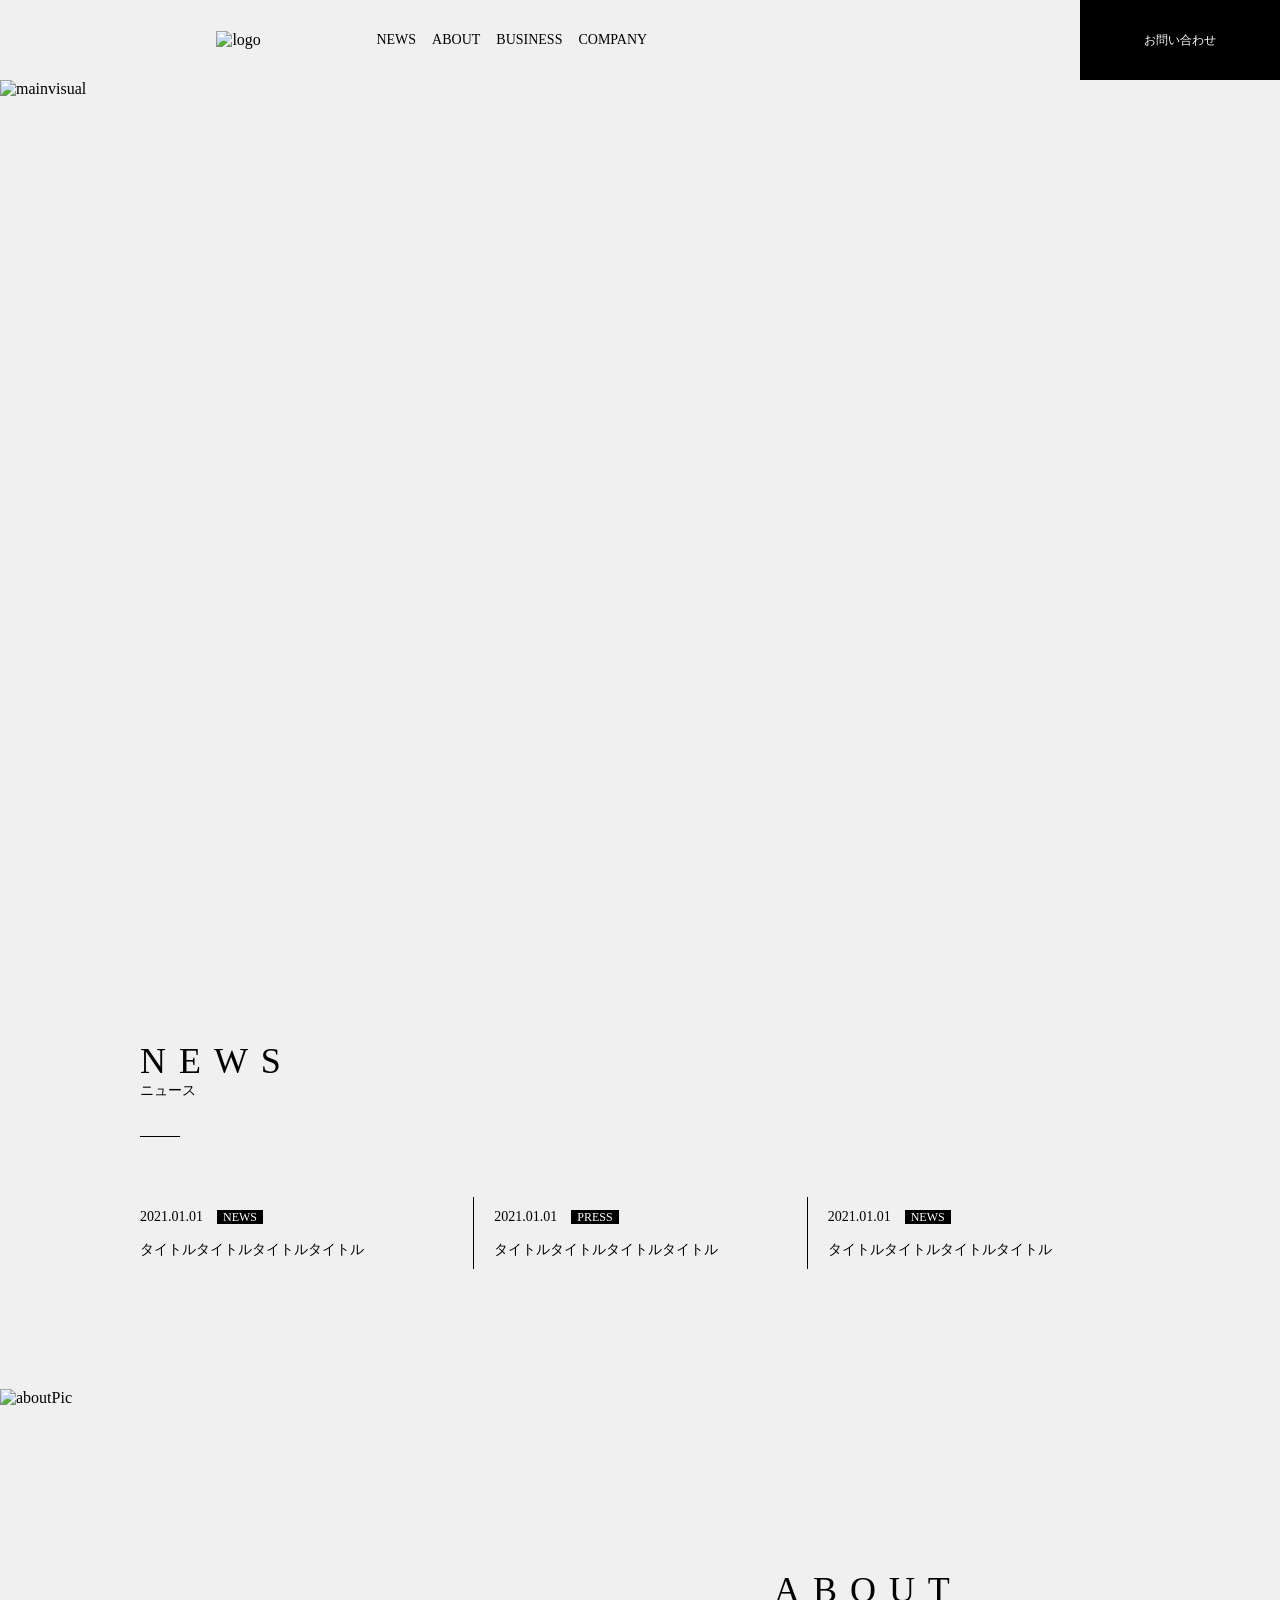
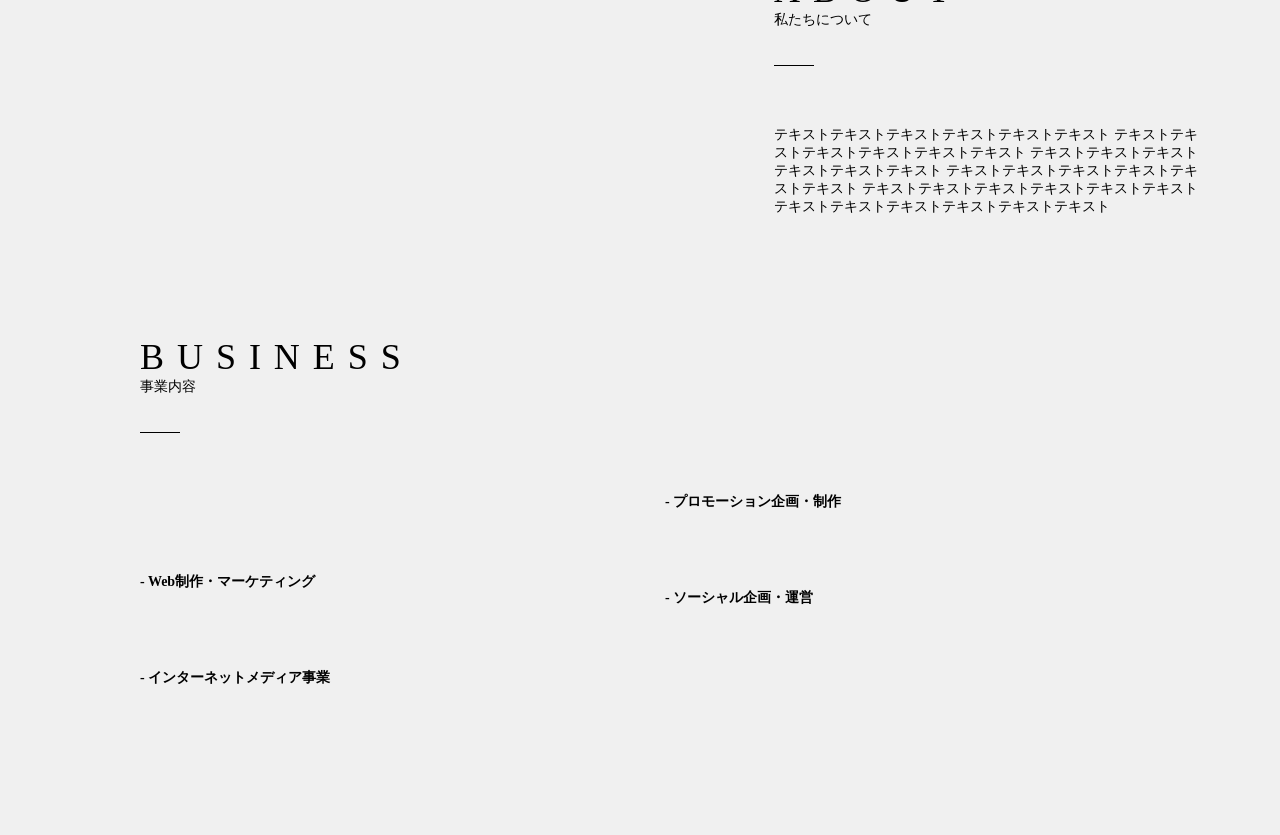
==== corporate-1column-vanilla/index.html @ 9e9bd889 "feat: finish corporate-1column business" ====
<!DOCTYPE html>
<html lang="ja">
<head>
	<meta charset="UTF-8">
	<meta name="viewport" content="width=device-width, initial-scale=1.0">
	<link rel="stylesheet" href="style.css">
	<title>Web Entertainment Design</title>
</head>
<body>
	<header id="header">
		<span class="inner">
			<span class="logo"><img src="/img/logo.svg" alt="logo"></span>
			<nav class="links">
				<ul>
					<li><a href="#">NEWS</a></li>
					<li><a href="#">ABOUT</a></li>
					<li><a href="#">BUSINESS</a></li>
					<li><a href="#">COMPANY</a></li>
				</ul>
			</nav>
		</span>
		<a class="contact" href="#">お問い合わせ</a>
	</header>
	<main>
		<section id="mainvisual"><img src="/img/mainvisual.jpg" alt="mainvisual"></section>

		<section id="news" class="container">
			<div class="title">
				<span class="en">NEWS</span>
				<span class="ja">ニュース</span>
			</div>
			<div class="list">
				<ul>
					<li>
						<span class="date">2021.01.01</span>
						<span class="category">NEWS</span>
						<p class="content">タイトルタイトルタイトルタイトル</p>
					</li>
					<li>
						<time class="date">2021.01.01</time>
						<span class="category">PRESS</span>
						<p class="content">タイトルタイトルタイトルタイトル</p>
					</li>
					<li>
						<span class="date">2021.01.01</span>
						<span class="category">NEWS</span>
						<p class="content">タイトルタイトルタイトルタイトル</p>
					</li>
				</ul>
			</div>
		</section>
		
		<section id="about">
			<div class="about-pic">
				<img src="/img/about.jpg" alt="aboutPic">
			</div>
			<div class="about-content">
				<div class="title">
					<span class="en">ABOUT</span>
					<span class="ja">私たちについて</span>
				</div>
				<p>
					テキストテキストテキストテキストテキストテキスト テキストテキストテキストテキストテキストテキスト
					テキストテキストテキストテキストテキストテキスト テキストテキストテキストテキストテキストテキスト
					テキストテキストテキストテキストテキストテキスト テキストテキストテキストテキストテキストテキスト
				</p>
			</div>
		</section>
		
		<section id="business" class="container">
			<div class="title">
				<span class="en">BUSINESS</span>
				<span class="ja">事業内容</span>
			</div>
			
			<div class="business-content">
				<div class="items">
					<div class="item left">
						<p>- Web制作・マーケティング</p>
						<div class="item-img">
							<img src="/img/business1.jpg" alt="">
						</div>
					</div>
					<div class="item">
						<p>- プロモーション企画・制作</p>
						<div class="item-img">
							<img src="/img/business3.jpg" alt="">
						</div>
					</div>
					<div class="item left">
						<p>- インターネットメディア事業</p>
						<div class="item-img">
							<img src="/img/business2.jpg" alt="">
						</div>
					</div>
					<div class="item">
						<p>- ソーシャル企画・運営</p>
						<div class="item-img">
							<img src="/img/business4.jpg" alt="">
						</div>
					</div>
				</div>
			</div>
		</section>
	</main>
	</body>
</html>
---- corporate-1column-vanilla/style.css ----
* {
	margin:0;
	padding:0;
	box-sizing: border-box;
}

body {
	width: 100%;
	background-color: #f0f0f0;
	a {
		text-decoration: none;
		color: inherit;
	}
	
	li {
		list-style: none;
	}

	.title {
		.en {
			display: block;
			font-size: 2.25rem;
			letter-spacing: .36em;
		}
		.ja {
			display: block;
			font-size: 0.875rem;
			margin-bottom: 3.75rem;
			&::after{
				content: "";
				display: block;
				margin-top: 36px;
				width: 40px;
				height: 1px;
				background-color: #000;
			}
		}
	}
}

.container {
	width: 100%;
	margin: 0 auto;
	max-width: 1032px;
	padding: 0 16px;
}

#header{
	height: 80px;
	display: flex;
	align-items: center;
	width: 100%;
	
	.inner {
		display: flex;
		max-width: 1000px;
		margin: 0 auto;
		.logo {
			width: 100px;
			margin-right: 60px;
			img {
				width: 100%;
				object-fit: cover;
			}
		}
		
		nav {
			display: flex;
			align-items: center;
			ul {
				display: flex;
				justify-content: space-around;
				gap: 1rem;
				li {
					font-size: 0.875rem;
				}
			}
		}
	}

	.contact {
		margin-left: auto;
		display: flex;
		align-items: center;
		justify-content: center;
		width: 200px;
		height: 80px;
		font-size: 0.75rem;
		color: white;
		background-color: black;
		text-align: center;
		
		&:hover {
			background-color: rgb(43, 41, 41);
		}
	}
}

#mainvisual {
	width: 100%;
	height: calc(100vh - 60px);
	margin-bottom: 120px;
	img {
		width: 100%;
		height: 100%;
		object-fit: cover;
		vertical-align: bottom;
	}
}

#news {
	margin-bottom: 120px;
	.list {
		ul {
			display: flex;
		}
		li + li {
			border-left: #000 1px solid;
		}
		li {
			width: calc(100% / 3);
			padding: 10px 20px;
			.date {
				margin-right: 10px;
				font-size: 0.875rem;
				width: 81px;
				height: 21px;
			}
			&:first-child {
				padding-left: 0;
			}
			.category {
				color: white;
				background-color: #000;
				font-size: 0.75rem;
				width: 50px;
				height: 20px;
				padding: 0 6px;
			}
			.content {
				margin-top: 16px;
				font-size: 0.875rem;
			}
		}
	}
}

#about {
	width: 100%;
	display: flex;
	margin-bottom: 120px;
	.about-pic {
		width: 55%;
		height: 400px;
		img {
			width: 100%;
			height: 100%;
			object-fit: cover;
			vertical-align: bottom;
		}
	}
	.about-content {
		width: 45%;
		padding: 0 70px;
		padding-top: 180px;
		font-size: 0.875rem;
	}
}

#business {
	margin-bottom: 200px;
	.business-content {
		.items {
			display: grid;
			grid-template-columns: 1fr 1fr;
			gap: 50px;
			.item {
				p {
					margin-bottom: 10px;
					font-size: 0.875rem;
					font-weight: 600;
				}
				.item-img {
					img {
						width: 100%;
						object-fit: cover;
						vertical-align: bottom;
					}
				}
			}	
			.left {
				transform: translateY(80px);
			}
		}
	}
}
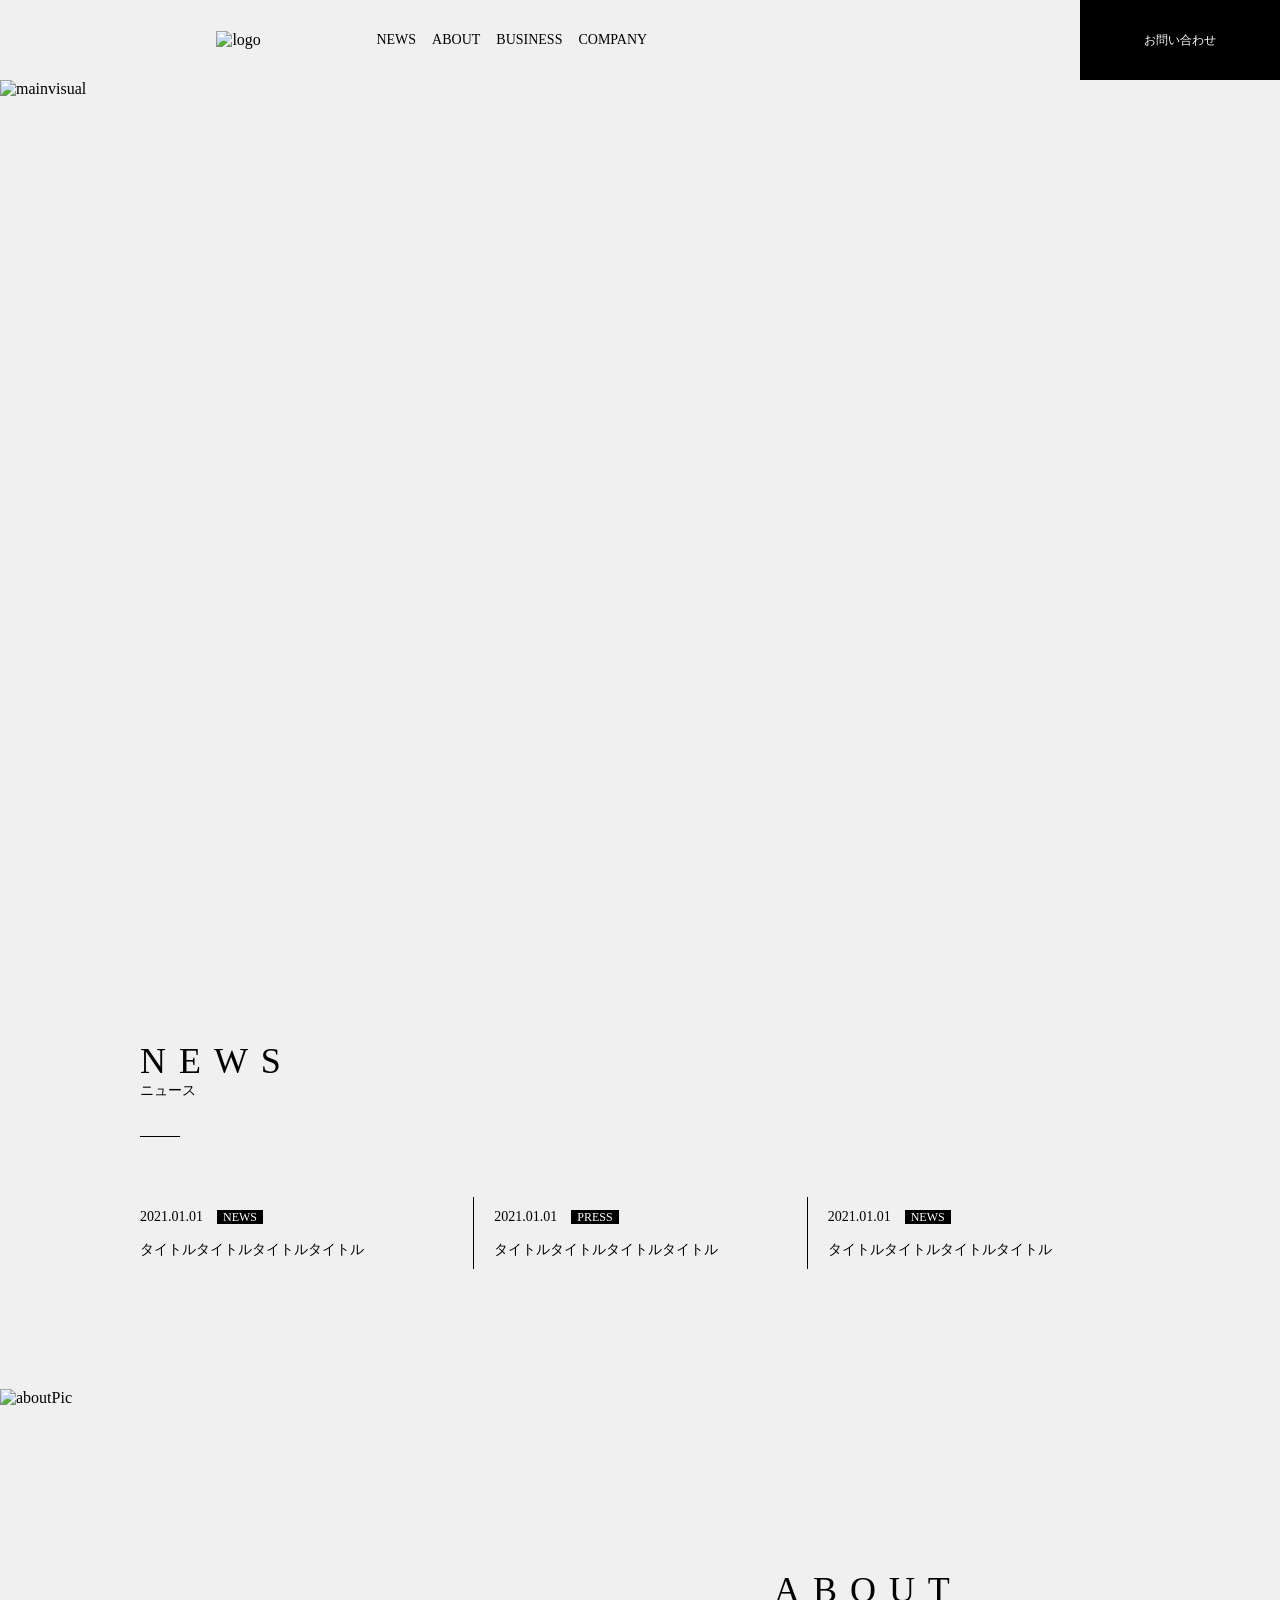
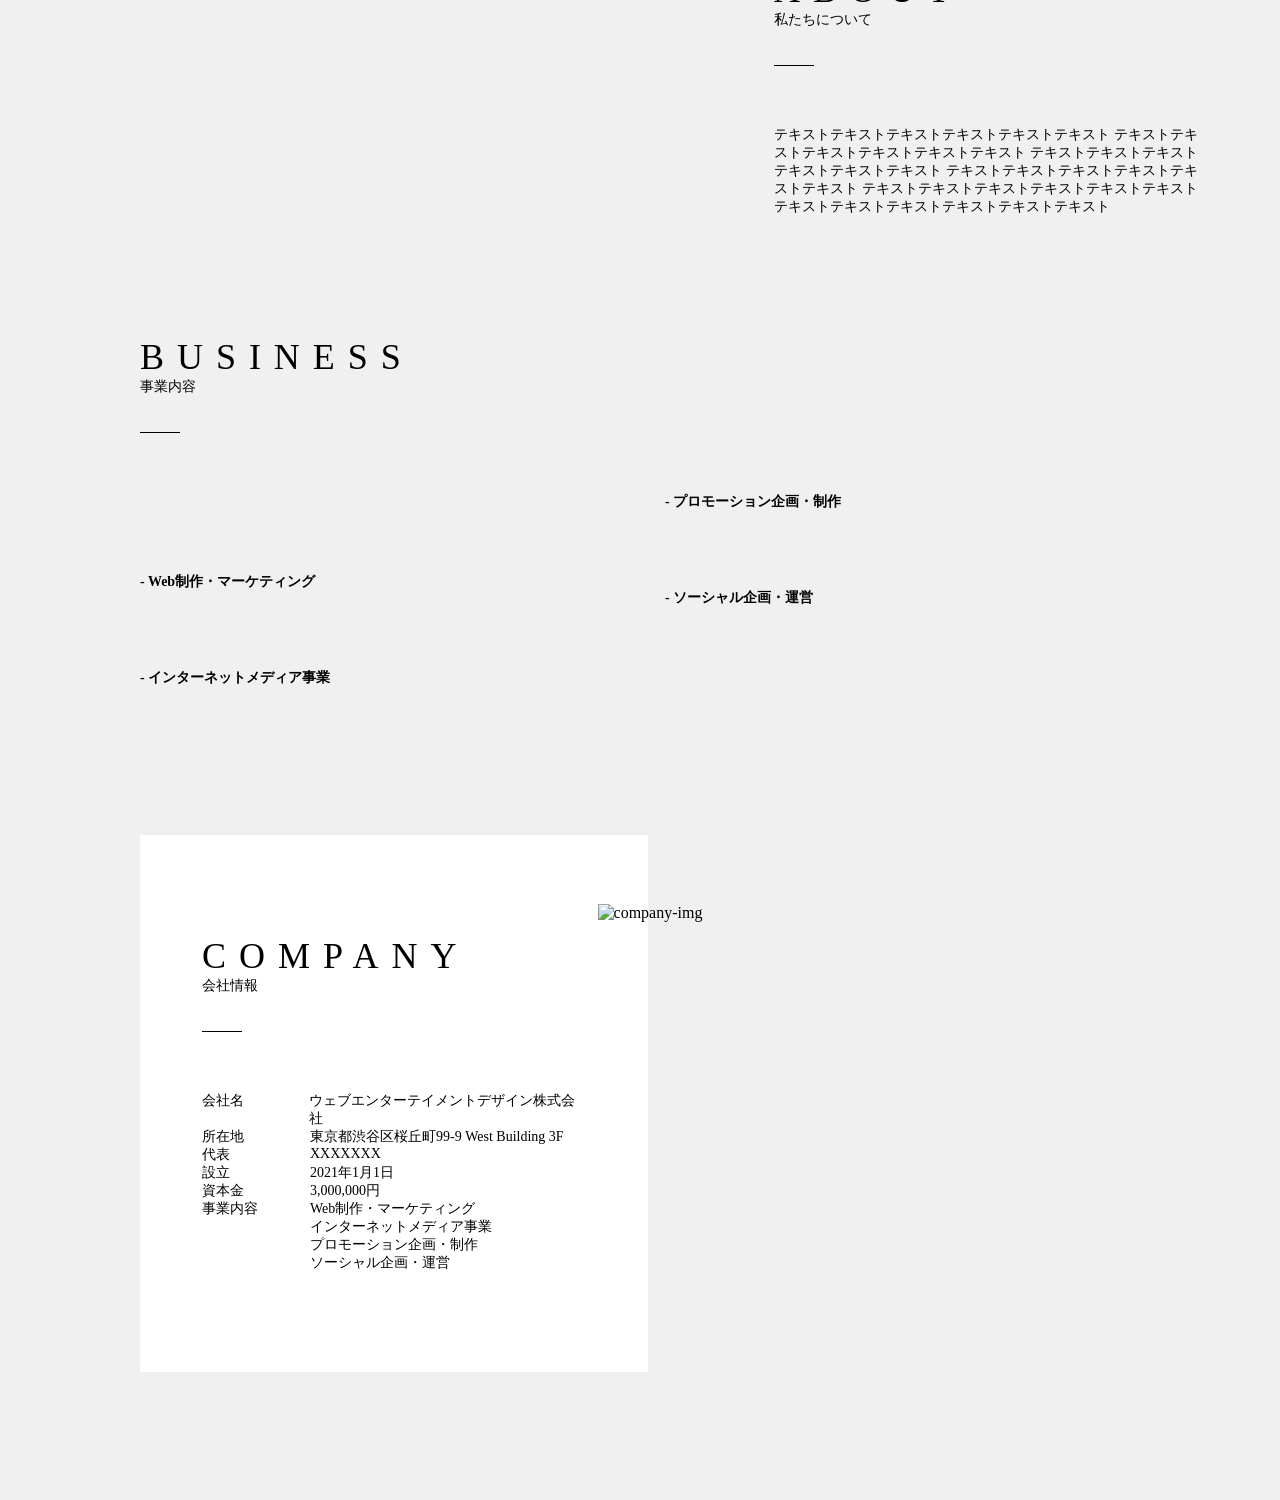
==== commit 2795a04a: "feat: finish corporate-1column company" ====
--- a/corporate-1column-vanilla/index.html
+++ b/corporate-1column-vanilla/index.html
@@ -102,6 +102,53 @@
 				</div>
 			</div>
 		</section>
+		
+		<section id="company" class="container">
+			<div class="company-card">
+				<div class="title">
+					<span class="en">COMPANY</span>
+					<span class="ja">会社情報</span>
+				</div>
+				
+				<div class="company-content">
+					<dl class="company-list">
+						<div class="list-item">
+							<dt>会社名</dt>
+							<dd>ウェブエンターテイメントデザイン株式会社</dd>
+						</div>
+						<div class="list-item">
+							<dt>所在地</dt>
+							<dd>東京都渋谷区桜丘町99-9 West Building 3F</dd>
+						</div>
+						<div class="list-item">
+							<dt>代表</dt>
+							<dd>XXXXXXX</dd>
+						</div>
+						<div class="list-item">
+							<dt>設立</dt>
+							<dd>2021年1月1日</dd>
+						</div>
+						<div class="list-item">
+							<dt>資本金</dt>
+							<dd>3,000,000円</dd>
+						</div>
+						<div class="list-item">
+								<dt>事業内容</dt>
+								<div class="dd-group">
+									<dd>Web制作・マーケティング</dd>
+									<dd>インターネットメディア事業</dd>
+									<dd>プロモーション企画・制作</dd>
+									<dd>ソーシャル企画・運営</dd>
+								</div>
+						</div>
+					</dl>
+				</div>
+			</div>
+			<div class="company-img">
+				<img src="/img/company.jpg" alt="company-img">
+			</div>
+
+		</section>
 	</main>
 	</body>
 </html>
--- a/corporate-1column-vanilla/style.css
+++ b/corporate-1column-vanilla/style.css
@@ -193,4 +193,49 @@
 			}
 		}
 	}
+}
+
+#company {
+	margin-bottom: 128px;
+	display: flex;
+	align-items: center;
+	.company-card {
+		width: 55%;
+		padding: 100px 62px;
+		background-color: white;
+		.company-content {
+			.company-list {
+				.list-item {
+					display: flex;
+
+					dt {
+						font-size: 0.875rem;
+						font-weight: 300;
+						width: 100px;
+						margin-right: 8px;
+					}
+					
+					dd {
+						font-size: 0.875rem;
+						font-weight: 300;
+					}
+				}
+			}
+		}
+	}
+	.company-img {
+		width: 547px;
+		height: 400px;
+		position: relative;
+		img {
+			width: 100%;
+			height: 100%;
+			object-fit: cover;
+			vertical-align: bottom;
+			position: absolute;
+			top: 50%;
+			left: -50px;
+			transform: translateY(-50%);
+		}
+	}
 }
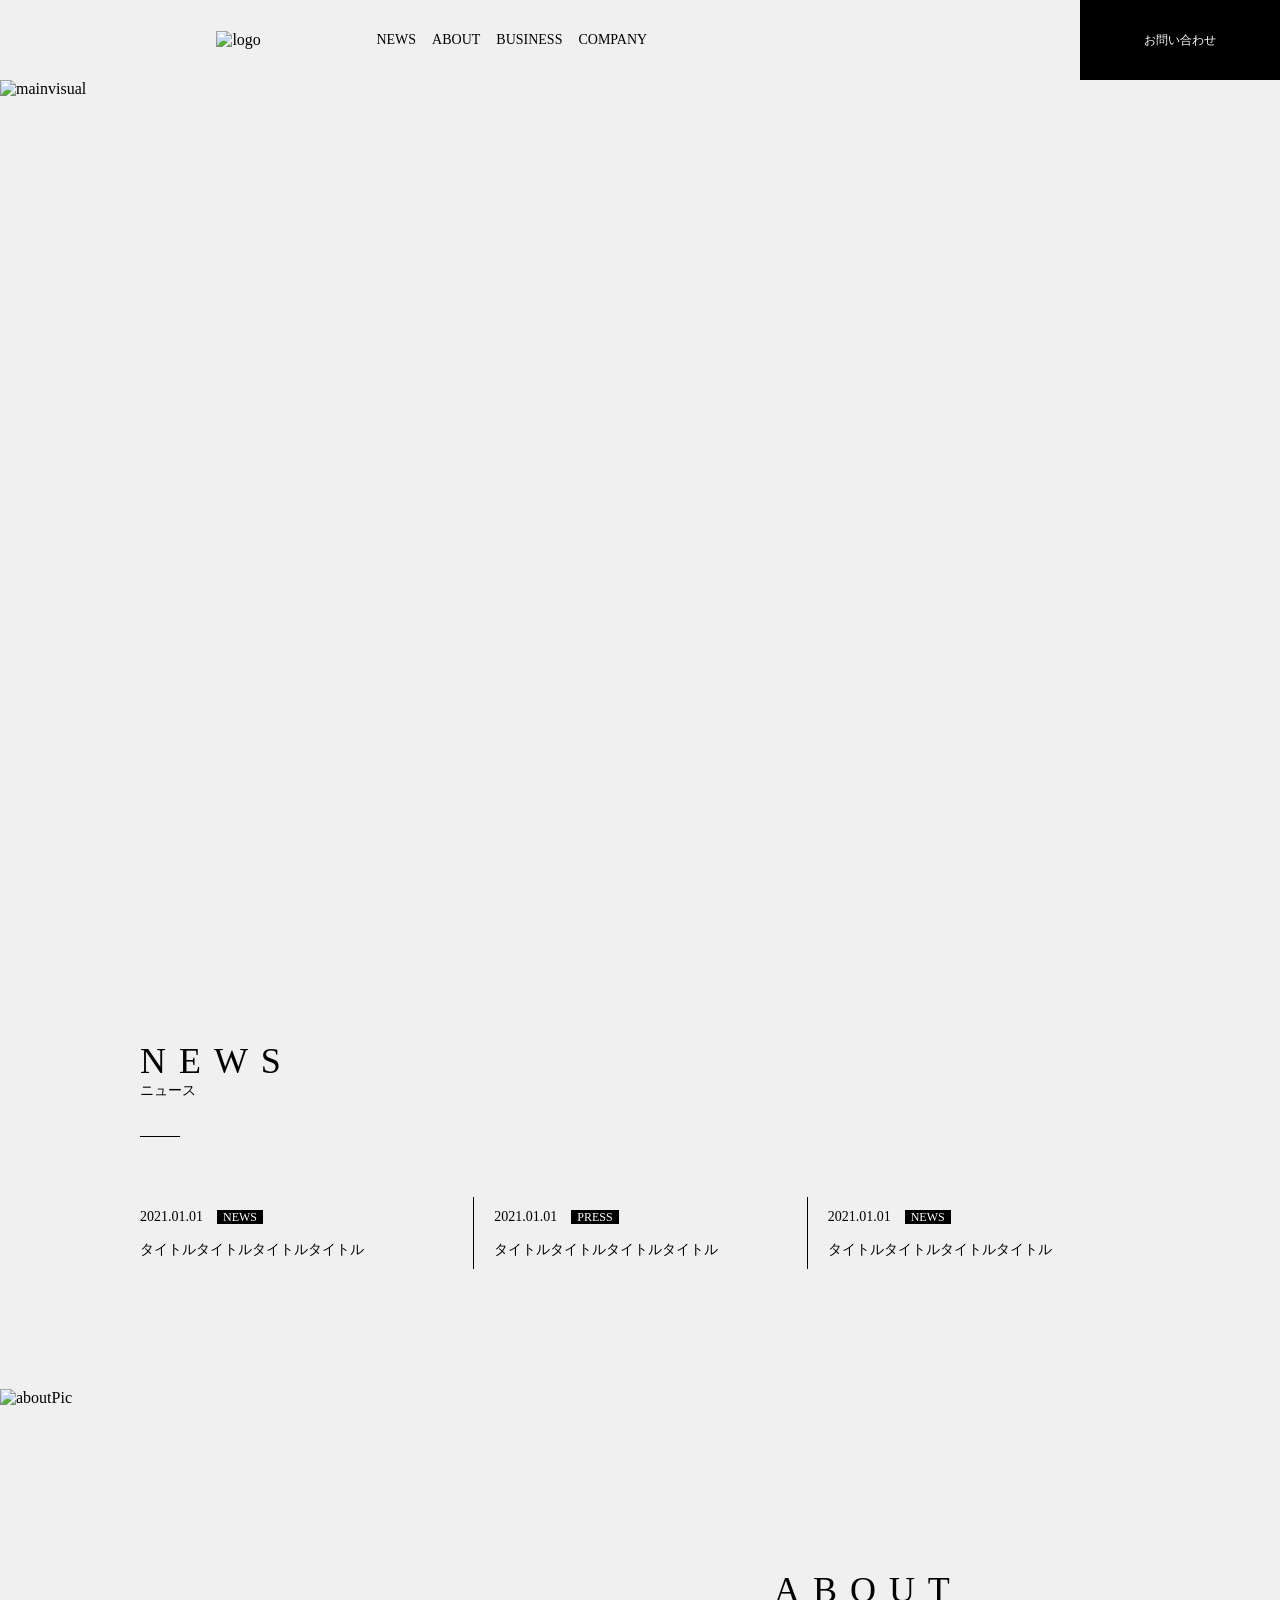
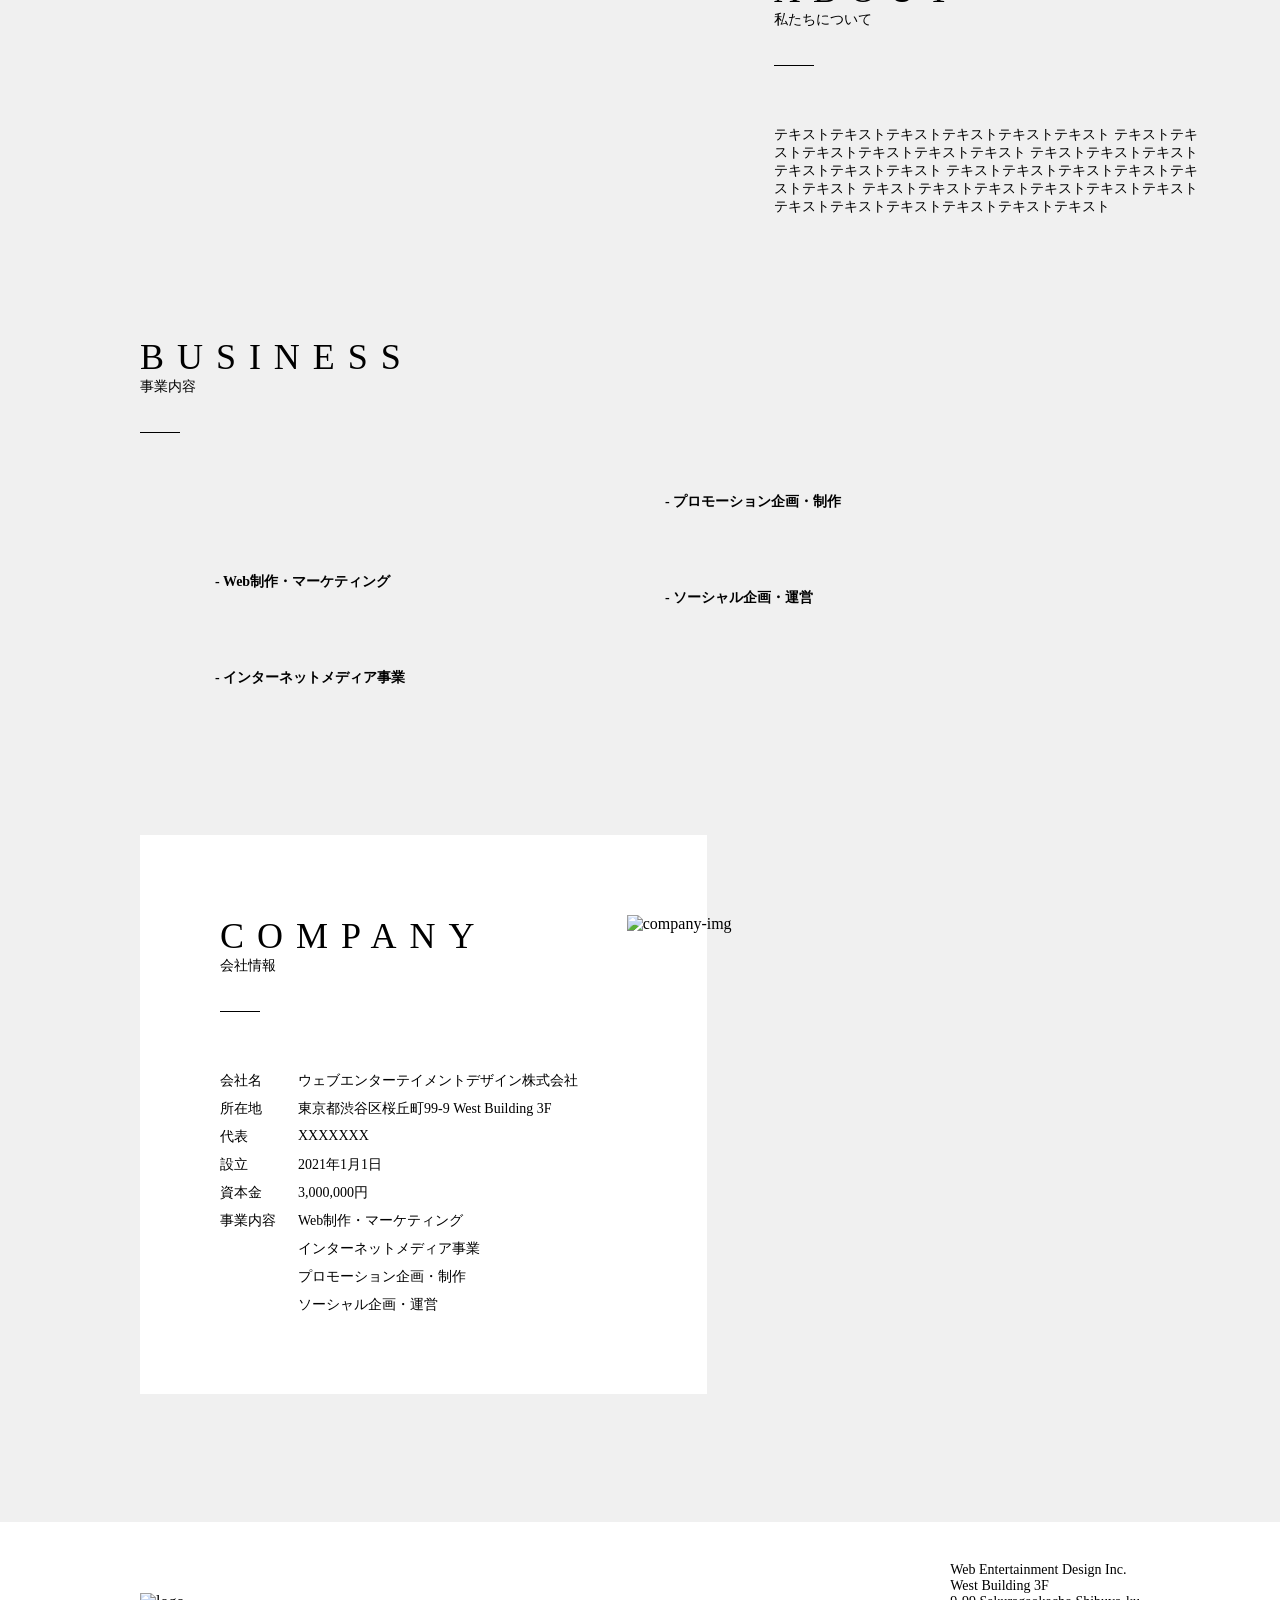
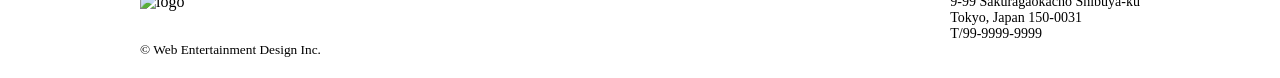
==== commit 2fe6bec4: "feat: finish corporate-1colmn footer" ====
--- a/corporate-1column-vanilla/index.html
+++ b/corporate-1column-vanilla/index.html
@@ -147,8 +147,17 @@
 			<div class="company-img">
 				<img src="/img/company.jpg" alt="company-img">
 			</div>
-
 		</section>
+		<footer>
+			<div class="container">
+				<span class="logo"><img src="/img/logo.svg" alt="logo"></span>
+				<div class="address">
+					<p>Web Entertainment Design Inc.<br> West Building 3F<br> 9-99 Sakuragaokacho Shibuya-ku<br> Tokyo, Japan 150-0031</p>
+					<p class="tel">T/99-9999-9999</p>
+				</div>
+			</div>
+			<small class="container">© Web Entertainment Design Inc.</small>
+		</footer>
 	</main>
 	</body>
 </html>
--- a/corporate-1column-vanilla/style.css
+++ b/corporate-1column-vanilla/style.css
@@ -172,7 +172,8 @@
 	.business-content {
 		.items {
 			display: grid;
-			grid-template-columns: 1fr 1fr;
+			grid-template-columns: 40% 40%;
+			justify-content: center;
 			gap: 50px;
 			.item {
 				p {
@@ -200,8 +201,8 @@
 	display: flex;
 	align-items: center;
 	.company-card {
-		width: 55%;
-		padding: 100px 62px;
+		padding: 80px;
+		width: 580px;
 		background-color: white;
 		.company-content {
 			.company-list {
@@ -211,7 +212,7 @@
 					dt {
 						font-size: 0.875rem;
 						font-weight: 300;
-						width: 100px;
+						width: 70px;
 						margin-right: 8px;
 					}
 					
@@ -219,14 +220,24 @@
 						font-size: 0.875rem;
 						font-weight: 300;
 					}
+					
+					.dd-group {
+						dd + dd {
+							margin-top: 10px;
+						}
+					}
+				}
+				.list-item + .list-item {
+					margin-top: 10px;
 				}
 			}
 		}
 	}
 	.company-img {
-		width: 547px;
+		width: 53%;
 		height: 400px;
 		position: relative;
+		margin-left: -80px;
 		img {
 			width: 100%;
 			height: 100%;
@@ -234,8 +245,33 @@
 			vertical-align: bottom;
 			position: absolute;
 			top: 50%;
-			left: -50px;
 			transform: translateY(-50%);
+			z-index: 1000;
+		}
+	}
+}
+
+footer {
+
+	padding-top: 40px;
+	padding-bottom: 20px;
+	background-color: white;
+	.container {
+		display: flex;
+		align-items: center;
+		justify-content: space-between;
+		.logo {
+			width: 100px;
+			display: inline-block;
+			img {
+				width: 100%;
+				object-fit: cover;
+			}
+		}
+		.address {
+			p {
+				font-size: 0.875rem;
+			}
 		}
 	}
 }
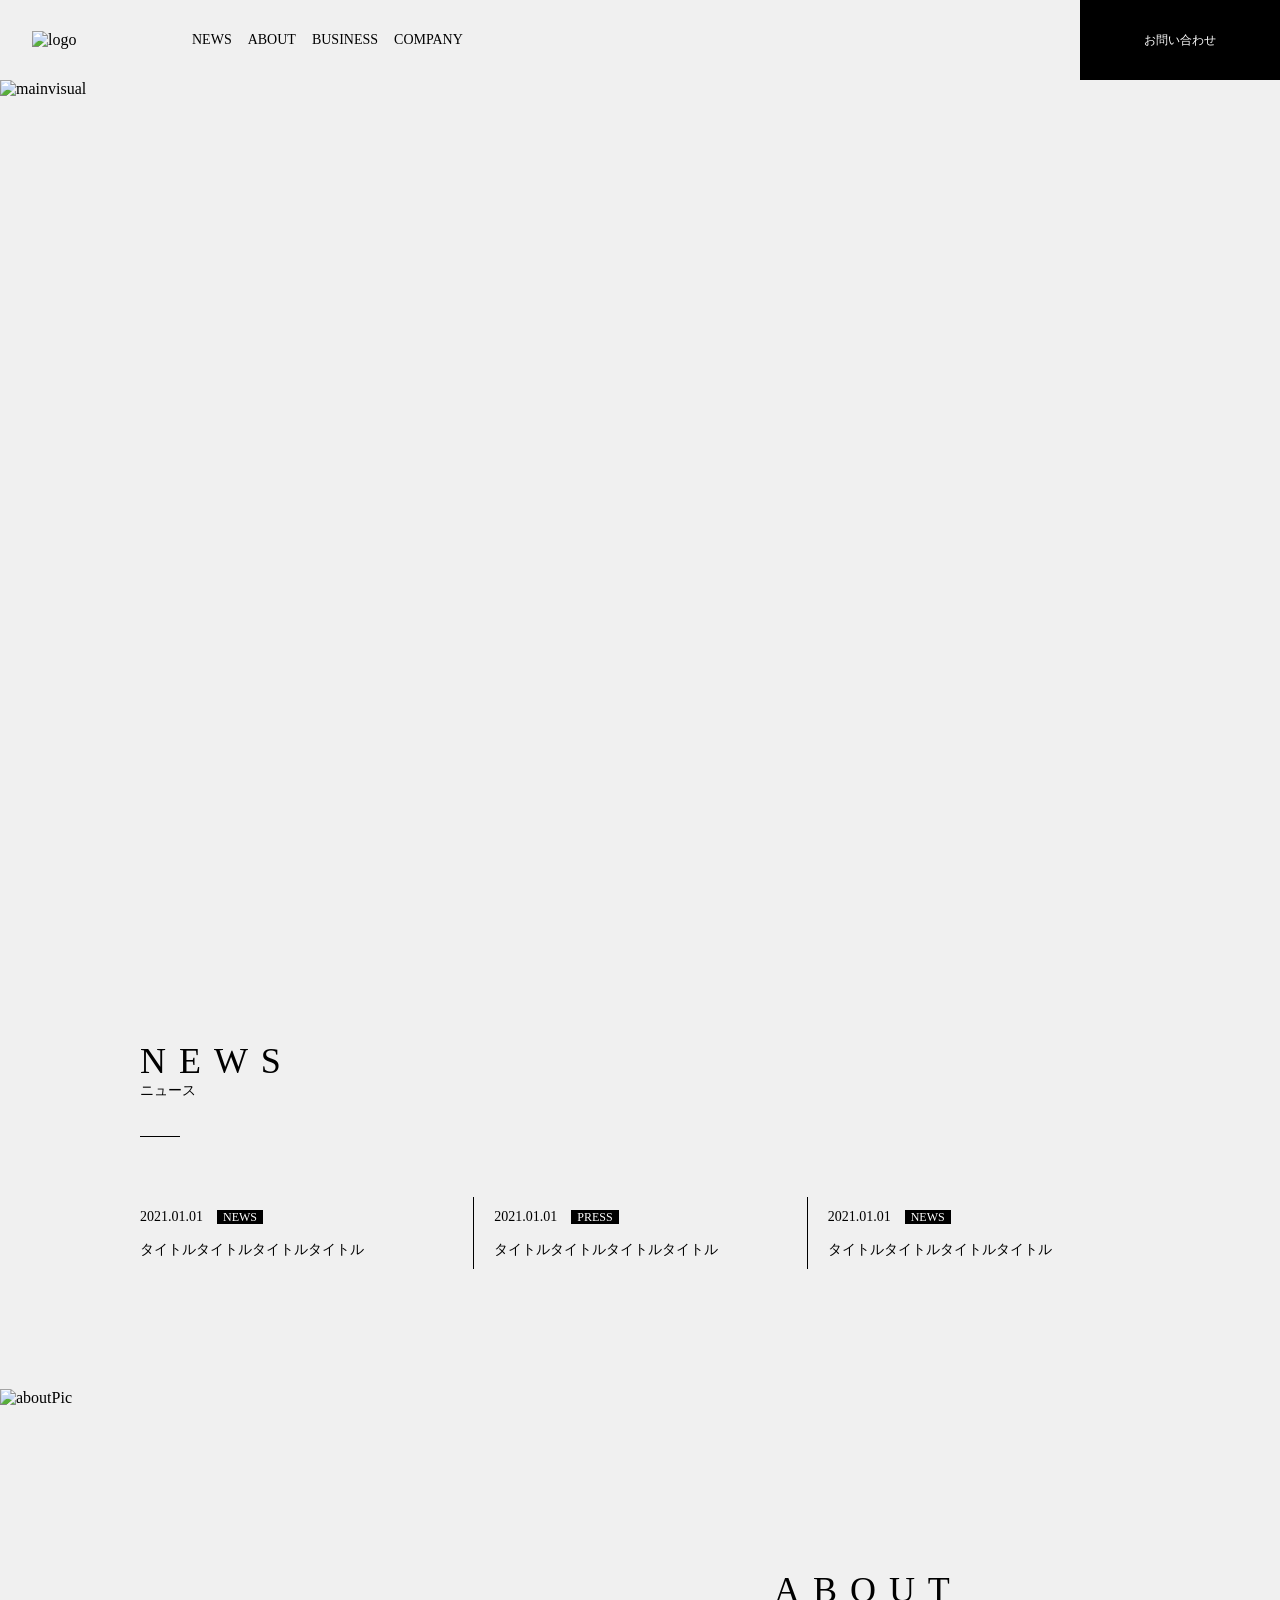
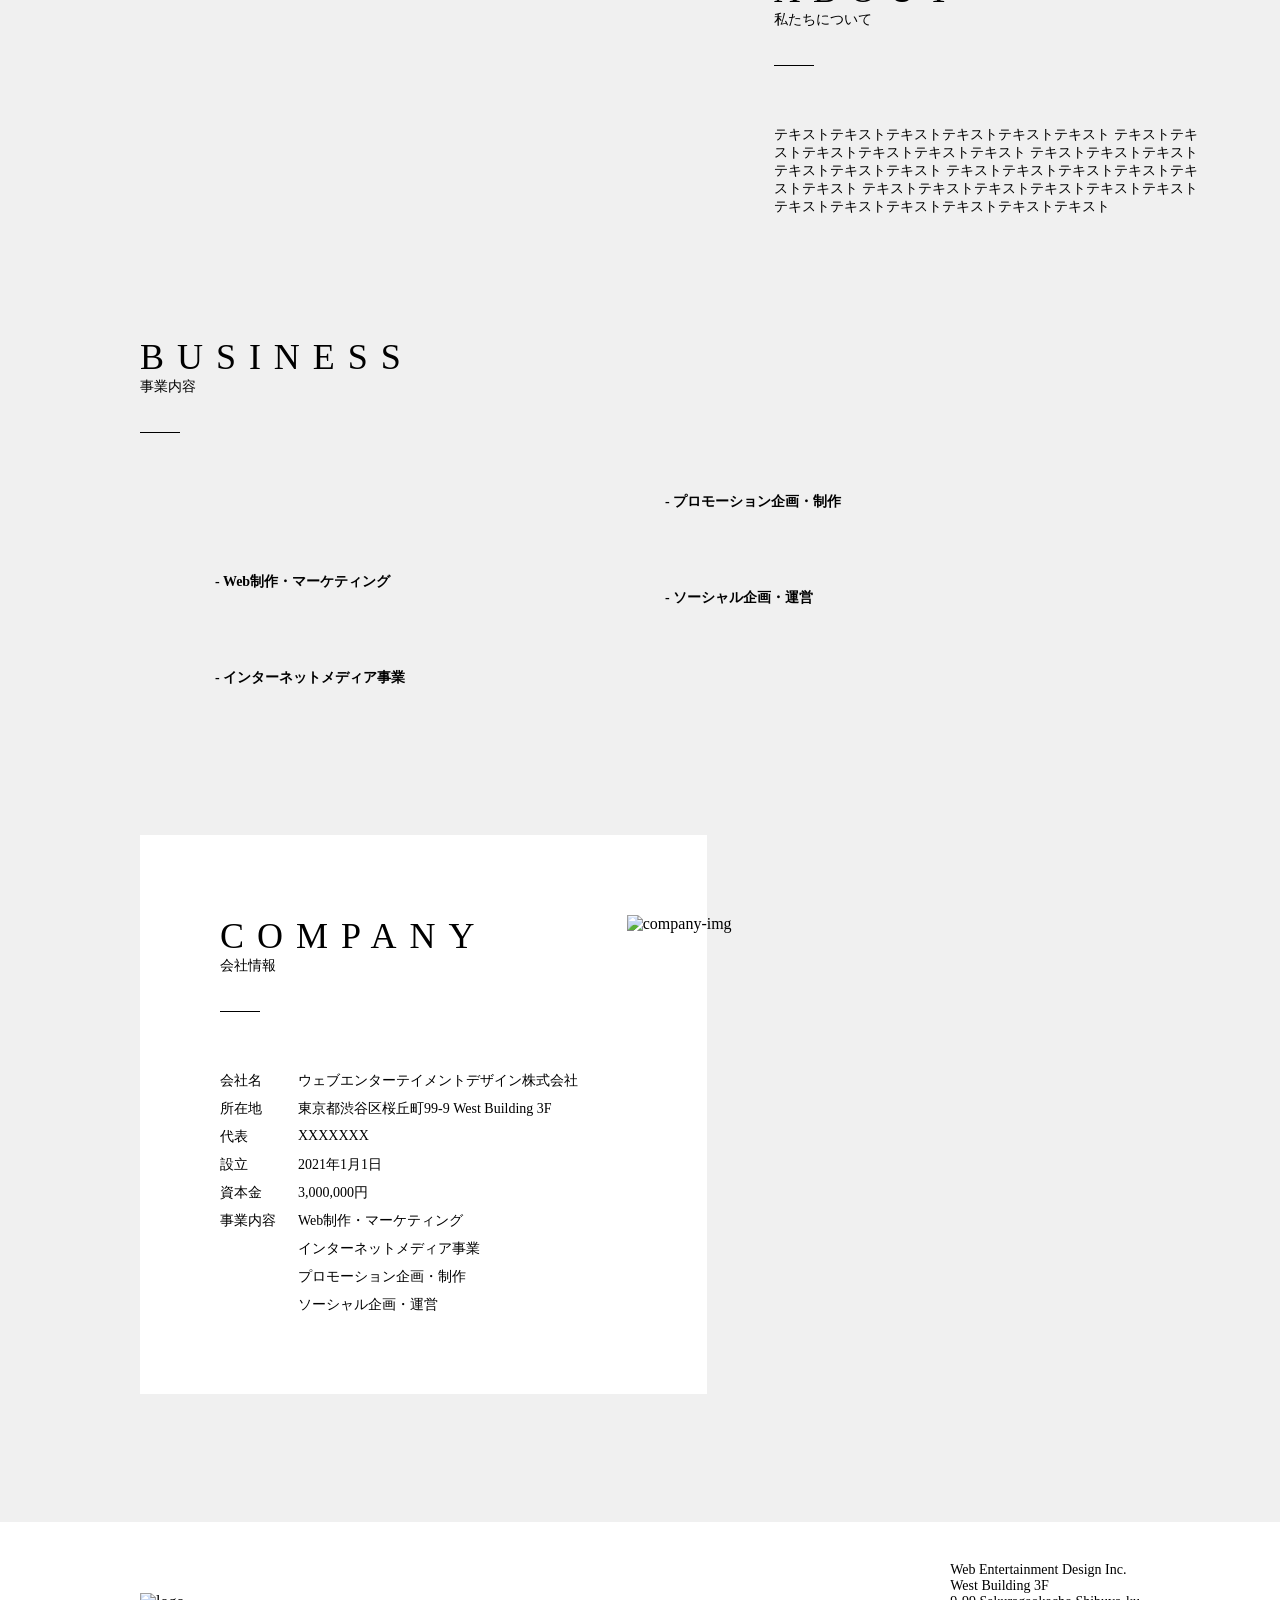
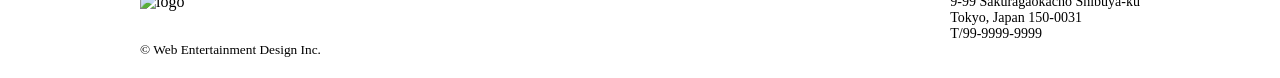
==== commit 2e85366a: "feat: news aboutのレスポンシブ対応" ====
--- a/corporate-1column-vanilla/index.html
+++ b/corporate-1column-vanilla/index.html
@@ -7,7 +7,7 @@
 	<title>Web Entertainment Design</title>
 </head>
 <body>
-	<header id="header">
+	<header id="header" class="header">
 		<span class="inner">
 			<span class="logo"><img src="/img/logo.svg" alt="logo"></span>
 			<nav class="links">
@@ -22,9 +22,9 @@
 		<a class="contact" href="#">お問い合わせ</a>
 	</header>
 	<main>
-		<section id="mainvisual"><img src="/img/mainvisual.jpg" alt="mainvisual"></section>
+		<section id="mainvisual" class="mainvisual"><img src="/img/mainvisual.jpg" alt="mainvisual"></section>
 
-		<section id="news" class="container">
+		<section id="news" class="news container">
 			<div class="title">
 				<span class="en">NEWS</span>
 				<span class="ja">ニュース</span>
@@ -50,7 +50,7 @@
 			</div>
 		</section>
 		
-		<section id="about">
+		<section id="about" class="about">
 			<div class="about-pic">
 				<img src="/img/about.jpg" alt="aboutPic">
 			</div>
@@ -67,7 +67,7 @@
 			</div>
 		</section>
 		
-		<section id="business" class="container">
+		<section id="business" class="business container">
 			<div class="title">
 				<span class="en">BUSINESS</span>
 				<span class="ja">事業内容</span>
@@ -103,7 +103,7 @@
 			</div>
 		</section>
 		
-		<section id="company" class="container">
+		<section id="company" class="company container">
 			<div class="company-card">
 				<div class="title">
 					<span class="en">COMPANY</span>
--- a/corporate-1column-vanilla/style.css
+++ b/corporate-1column-vanilla/style.css
@@ -45,16 +45,19 @@
 	padding: 0 16px;
 }
 
-#header{
+.header{
 	height: 80px;
 	display: flex;
 	align-items: center;
+	justify-content: space-between;
 	width: 100%;
 	
 	.inner {
 		display: flex;
-		max-width: 1000px;
+		max-width: 1032px;
 		margin: 0 auto;
+		padding-left: 16px;
+		width: 100%;
 		.logo {
 			width: 100px;
 			margin-right: 60px;
@@ -89,6 +92,7 @@
 		color: white;
 		background-color: black;
 		text-align: center;
+		flex-shrink: 0;
 		
 		&:hover {
 			background-color: rgb(43, 41, 41);
@@ -96,7 +100,7 @@
 	}
 }
 
-#mainvisual {
+.mainvisual {
 	width: 100%;
 	height: calc(100vh - 60px);
 	margin-bottom: 120px;
@@ -108,14 +112,20 @@
 	}
 }
 
-#news {
+.news {
 	margin-bottom: 120px;
 	.list {
 		ul {
 			display: flex;
+			@media screen and (max-width: 900px) {
+				display: block;
+			}
 		}
 		li + li {
 			border-left: #000 1px solid;
+			@media screen and (max-width: 900px) {
+				border-left: none;
+			}
 		}
 		li {
 			width: calc(100% / 3);
@@ -141,17 +151,28 @@
 				margin-top: 16px;
 				font-size: 0.875rem;
 			}
-		}
-	}
-}
-
-#about {
+			@media screen and (max-width: 900px) {
+				width: 100%;
+				padding: 0;
+			}
+		}
+	}
+}
+
+.about {
 	width: 100%;
 	display: flex;
 	margin-bottom: 120px;
+	@media screen and (max-width: 900px) {
+		display: block;
+	}
 	.about-pic {
 		width: 55%;
 		height: 400px;
+		@media screen and (max-width: 900px) {
+			width: 100%;
+			height: auto;
+		}
 		img {
 			width: 100%;
 			height: 100%;
@@ -164,10 +185,15 @@
 		padding: 0 70px;
 		padding-top: 180px;
 		font-size: 0.875rem;
-	}
-}
-
-#business {
+		@media screen and (max-width: 900px) {
+			width: 100%;
+			padding: 0 16px;
+			margin-top: 30px;
+		}
+	}
+}
+
+.business {
 	margin-bottom: 200px;
 	.business-content {
 		.items {
@@ -196,7 +222,7 @@
 	}
 }
 
-#company {
+.company {
 	margin-bottom: 128px;
 	display: flex;
 	align-items: center;
@@ -204,6 +230,8 @@
 		padding: 80px;
 		width: 580px;
 		background-color: white;
+		position: relative;
+		z-index: 1;
 		.company-content {
 			.company-list {
 				.list-item {
@@ -238,6 +266,7 @@
 		height: 400px;
 		position: relative;
 		margin-left: -80px;
+		z-index: 2;
 		img {
 			width: 100%;
 			height: 100%;
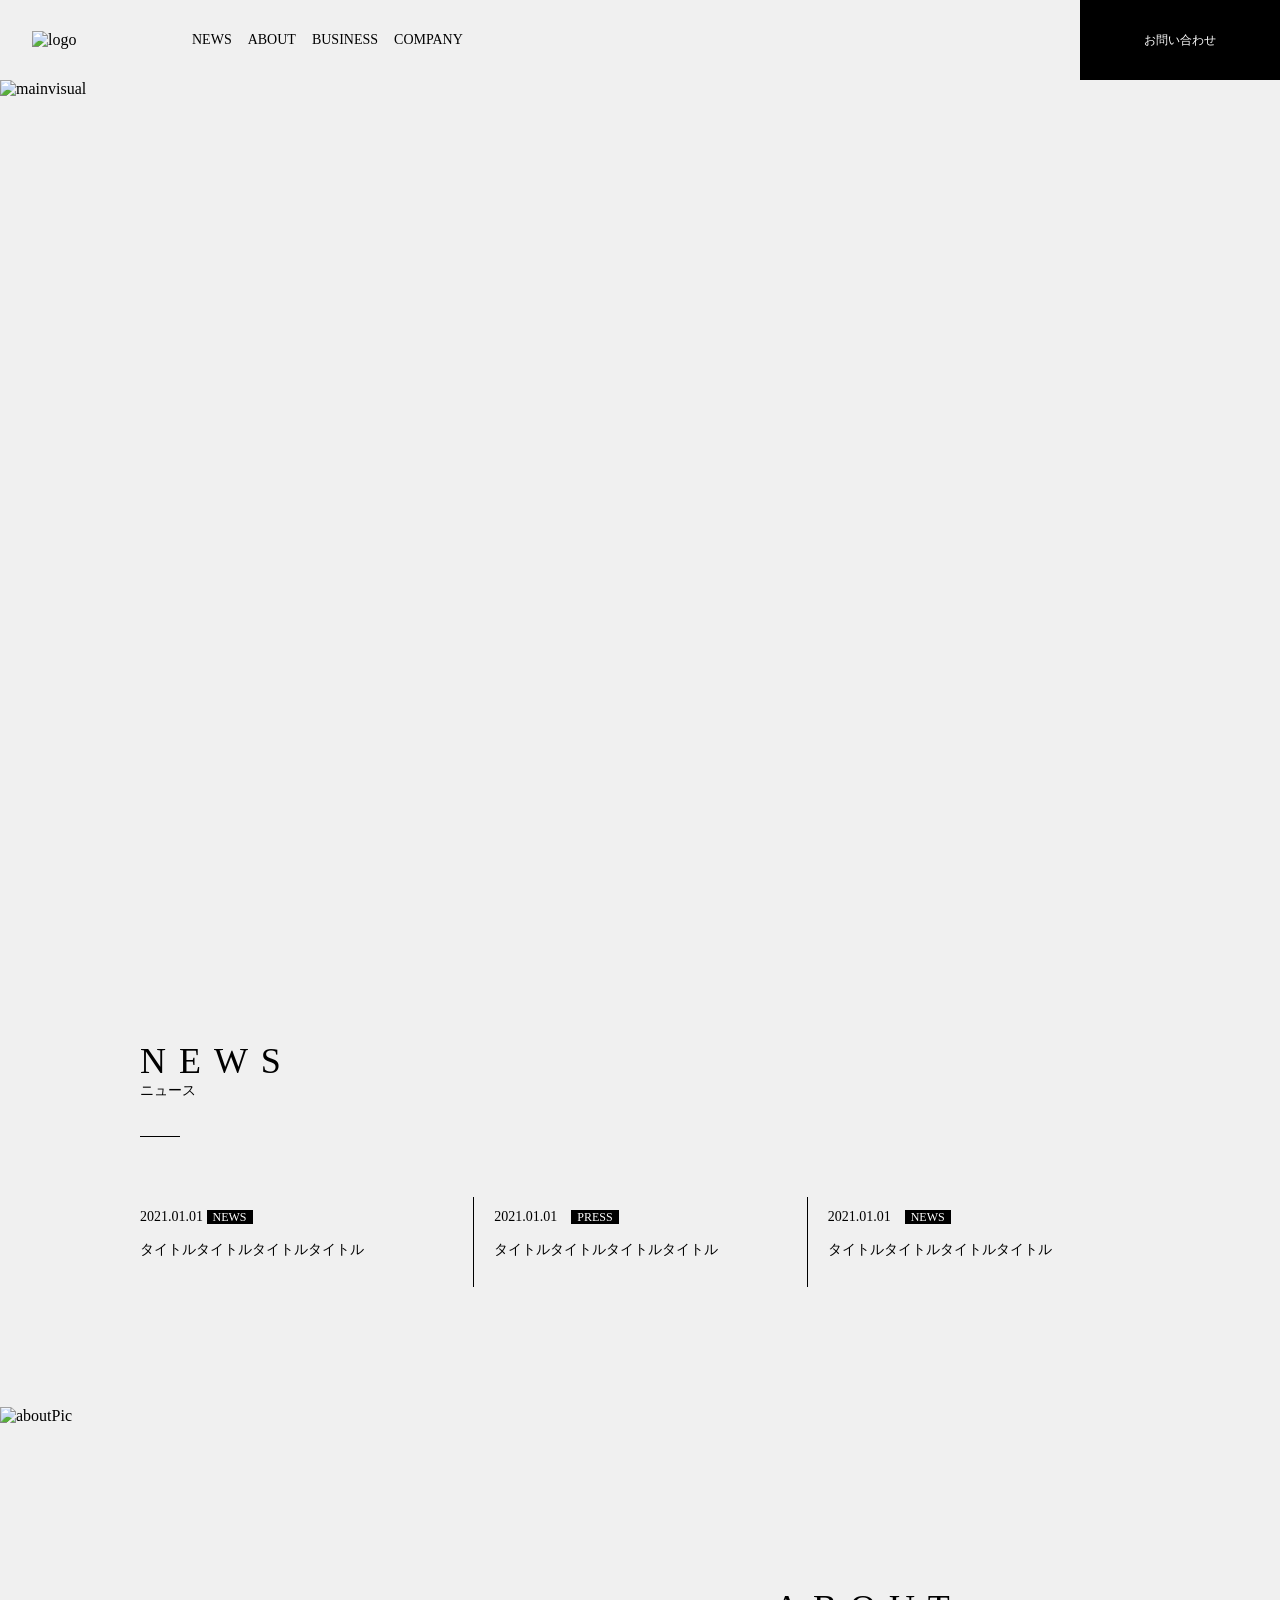
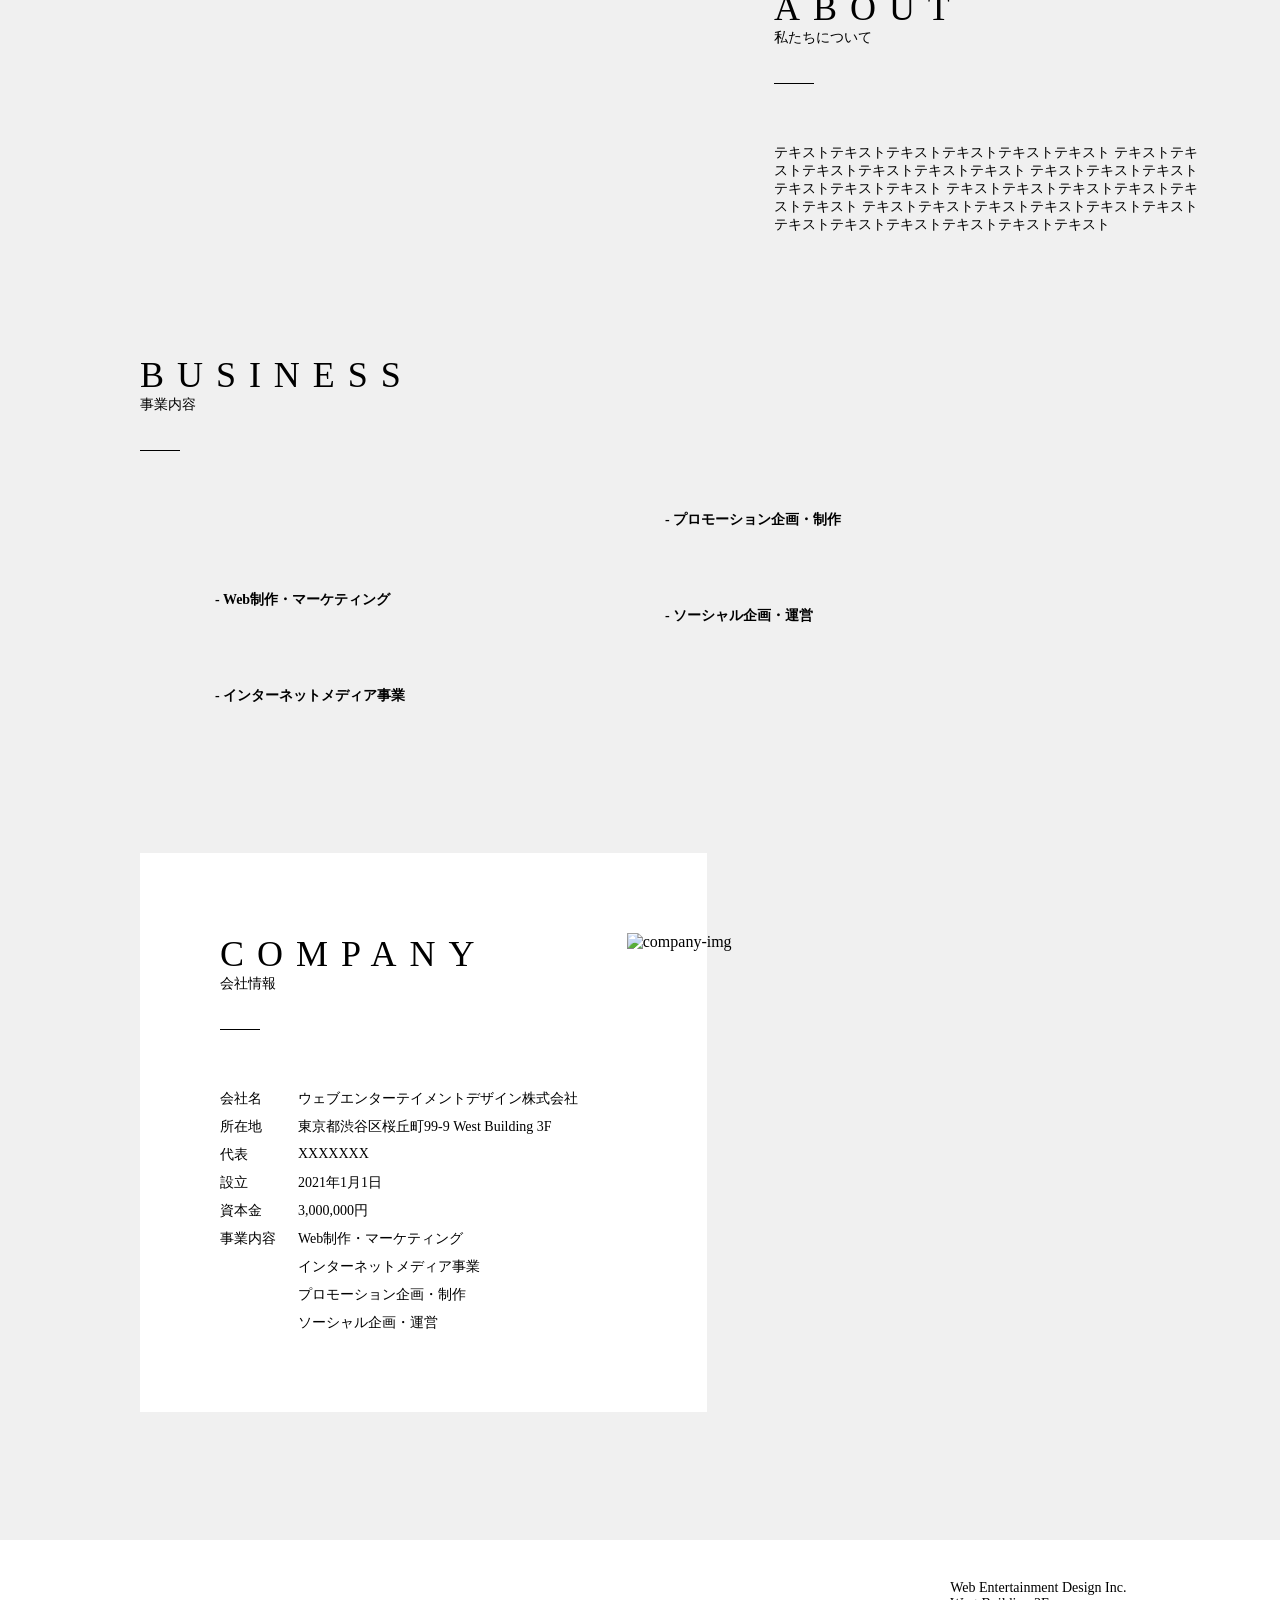
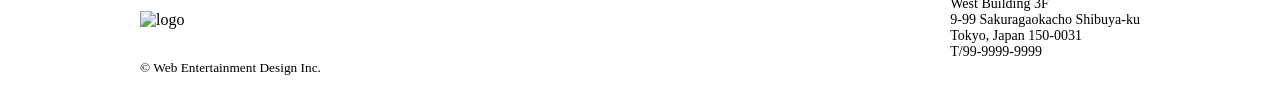
==== commit c774278c: "refactor: 不適切な要素の変更" ====
--- a/corporate-1column-vanilla/index.html
+++ b/corporate-1column-vanilla/index.html
@@ -8,8 +8,12 @@
 </head>
 <body>
 	<header id="header" class="header">
-		<span class="inner">
-			<span class="logo"><img src="/img/logo.svg" alt="logo"></span>
+		<div class="inner">
+			<div class="logo">
+				<a href="#">				
+					<img src="/img/logo.svg" alt="logo">
+				</a>
+			</div>
 			<nav class="links">
 				<ul>
 					<li><a href="#">NEWS</a></li>
@@ -18,21 +22,21 @@
 					<li><a href="#">COMPANY</a></li>
 				</ul>
 			</nav>
-		</span>
+		</div>
 		<a class="contact" href="#">お問い合わせ</a>
 	</header>
 	<main>
 		<section id="mainvisual" class="mainvisual"><img src="/img/mainvisual.jpg" alt="mainvisual"></section>
 
 		<section id="news" class="news container">
-			<div class="title">
+			<h2 class="title">
 				<span class="en">NEWS</span>
 				<span class="ja">ニュース</span>
-			</div>
+			</h2>
 			<div class="list">
 				<ul>
 					<li>
-						<span class="date">2021.01.01</span>
+						<time class="date">2021.01.01</span>
 						<span class="category">NEWS</span>
 						<p class="content">タイトルタイトルタイトルタイトル</p>
 					</li>
@@ -42,7 +46,7 @@
 						<p class="content">タイトルタイトルタイトルタイトル</p>
 					</li>
 					<li>
-						<span class="date">2021.01.01</span>
+						<time class="date">2021.01.01</time>
 						<span class="category">NEWS</span>
 						<p class="content">タイトルタイトルタイトルタイトル</p>
 					</li>
@@ -51,14 +55,14 @@
 		</section>
 		
 		<section id="about" class="about">
-			<div class="about-pic">
+			<div class="about-img">
 				<img src="/img/about.jpg" alt="aboutPic">
 			</div>
 			<div class="about-content">
-				<div class="title">
+				<h2 class="title">
 					<span class="en">ABOUT</span>
 					<span class="ja">私たちについて</span>
-				</div>
+				</h2>
 				<p>
 					テキストテキストテキストテキストテキストテキスト テキストテキストテキストテキストテキストテキスト
 					テキストテキストテキストテキストテキストテキスト テキストテキストテキストテキストテキストテキスト
@@ -68,10 +72,10 @@
 		</section>
 		
 		<section id="business" class="business container">
-			<div class="title">
+			<h2 class="title">
 				<span class="en">BUSINESS</span>
 				<span class="ja">事業内容</span>
-			</div>
+			</h2>
 			
 			<div class="business-content">
 				<div class="items">
@@ -81,16 +85,16 @@
 							<img src="/img/business1.jpg" alt="">
 						</div>
 					</div>
+					<div class="item left">
+						<p>- インターネットメディア事業</p>
+						<div class="item-img">
+							<img src="/img/business2.jpg" alt="">
+						</div>
+					</div>
 					<div class="item">
 						<p>- プロモーション企画・制作</p>
 						<div class="item-img">
 							<img src="/img/business3.jpg" alt="">
-						</div>
-					</div>
-					<div class="item left">
-						<p>- インターネットメディア事業</p>
-						<div class="item-img">
-							<img src="/img/business2.jpg" alt="">
 						</div>
 					</div>
 					<div class="item">
@@ -105,10 +109,10 @@
 		
 		<section id="company" class="company container">
 			<div class="company-card">
-				<div class="title">
+				<h2 class="title">
 					<span class="en">COMPANY</span>
 					<span class="ja">会社情報</span>
-				</div>
+				</h2>
 				
 				<div class="company-content">
 					<dl class="company-list">
@@ -150,7 +154,7 @@
 		</section>
 		<footer>
 			<div class="container">
-				<span class="logo"><img src="/img/logo.svg" alt="logo"></span>
+				<div class="logo"><img src="/img/logo.svg" alt="logo"></div>
 				<div class="address">
 					<p>Web Entertainment Design Inc.<br> West Building 3F<br> 9-99 Sakuragaokacho Shibuya-ku<br> Tokyo, Japan 150-0031</p>
 					<p class="tel">T/99-9999-9999</p>
--- a/corporate-1column-vanilla/style.css
+++ b/corporate-1column-vanilla/style.css
@@ -17,6 +17,7 @@
 	}
 
 	.title {
+		font-weight: normal;
 		.en {
 			display: block;
 			font-size: 2.25rem;
@@ -166,7 +167,7 @@
 	@media screen and (max-width: 900px) {
 		display: block;
 	}
-	.about-pic {
+	.about-img {
 		width: 55%;
 		height: 400px;
 		@media screen and (max-width: 900px) {
@@ -198,9 +199,16 @@
 	.business-content {
 		.items {
 			display: grid;
+			grid-auto-flow: column;
+			grid-template-rows: 1fr 1fr;
 			grid-template-columns: 40% 40%;
 			justify-content: center;
 			gap: 50px;
+			@media screen and (max-width: 900px) {
+				grid-auto-flow: row;
+				grid-template-rows: auto;
+				grid-template-columns: 1fr;
+			}
 			.item {
 				p {
 					margin-bottom: 10px;
@@ -217,6 +225,9 @@
 			}	
 			.left {
 				transform: translateY(80px);
+				@media screen and (max-width: 900px) {
+					transform: none;
+				}
 			}
 		}
 	}
@@ -226,12 +237,20 @@
 	margin-bottom: 128px;
 	display: flex;
 	align-items: center;
+	@media screen and (max-width: 900px) {
+		display: block;
+		margin-bottom: 0;
+	}
 	.company-card {
 		padding: 80px;
 		width: 580px;
 		background-color: white;
 		position: relative;
 		z-index: 1;
+		@media screen and (max-width: 900px) {
+			width: 100%;
+			margin-bottom: 20px;
+		}
 		.company-content {
 			.company-list {
 				.list-item {
@@ -267,6 +286,10 @@
 		position: relative;
 		margin-left: -80px;
 		z-index: 2;
+		@media screen and (max-width: 900px) {
+			width: 100%;
+			margin-left: 0;
+		}
 		img {
 			width: 100%;
 			height: 100%;
@@ -289,6 +312,9 @@
 		display: flex;
 		align-items: center;
 		justify-content: space-between;
+		@media screen and (max-width: 900px) {
+			display: block;
+		}
 		.logo {
 			width: 100px;
 			display: inline-block;
@@ -298,6 +324,10 @@
 			}
 		}
 		.address {
+			@media screen and (max-width: 900px) {
+				margin-top: 10px;
+				margin-bottom: 40px;
+			}
 			p {
 				font-size: 0.875rem;
 			}
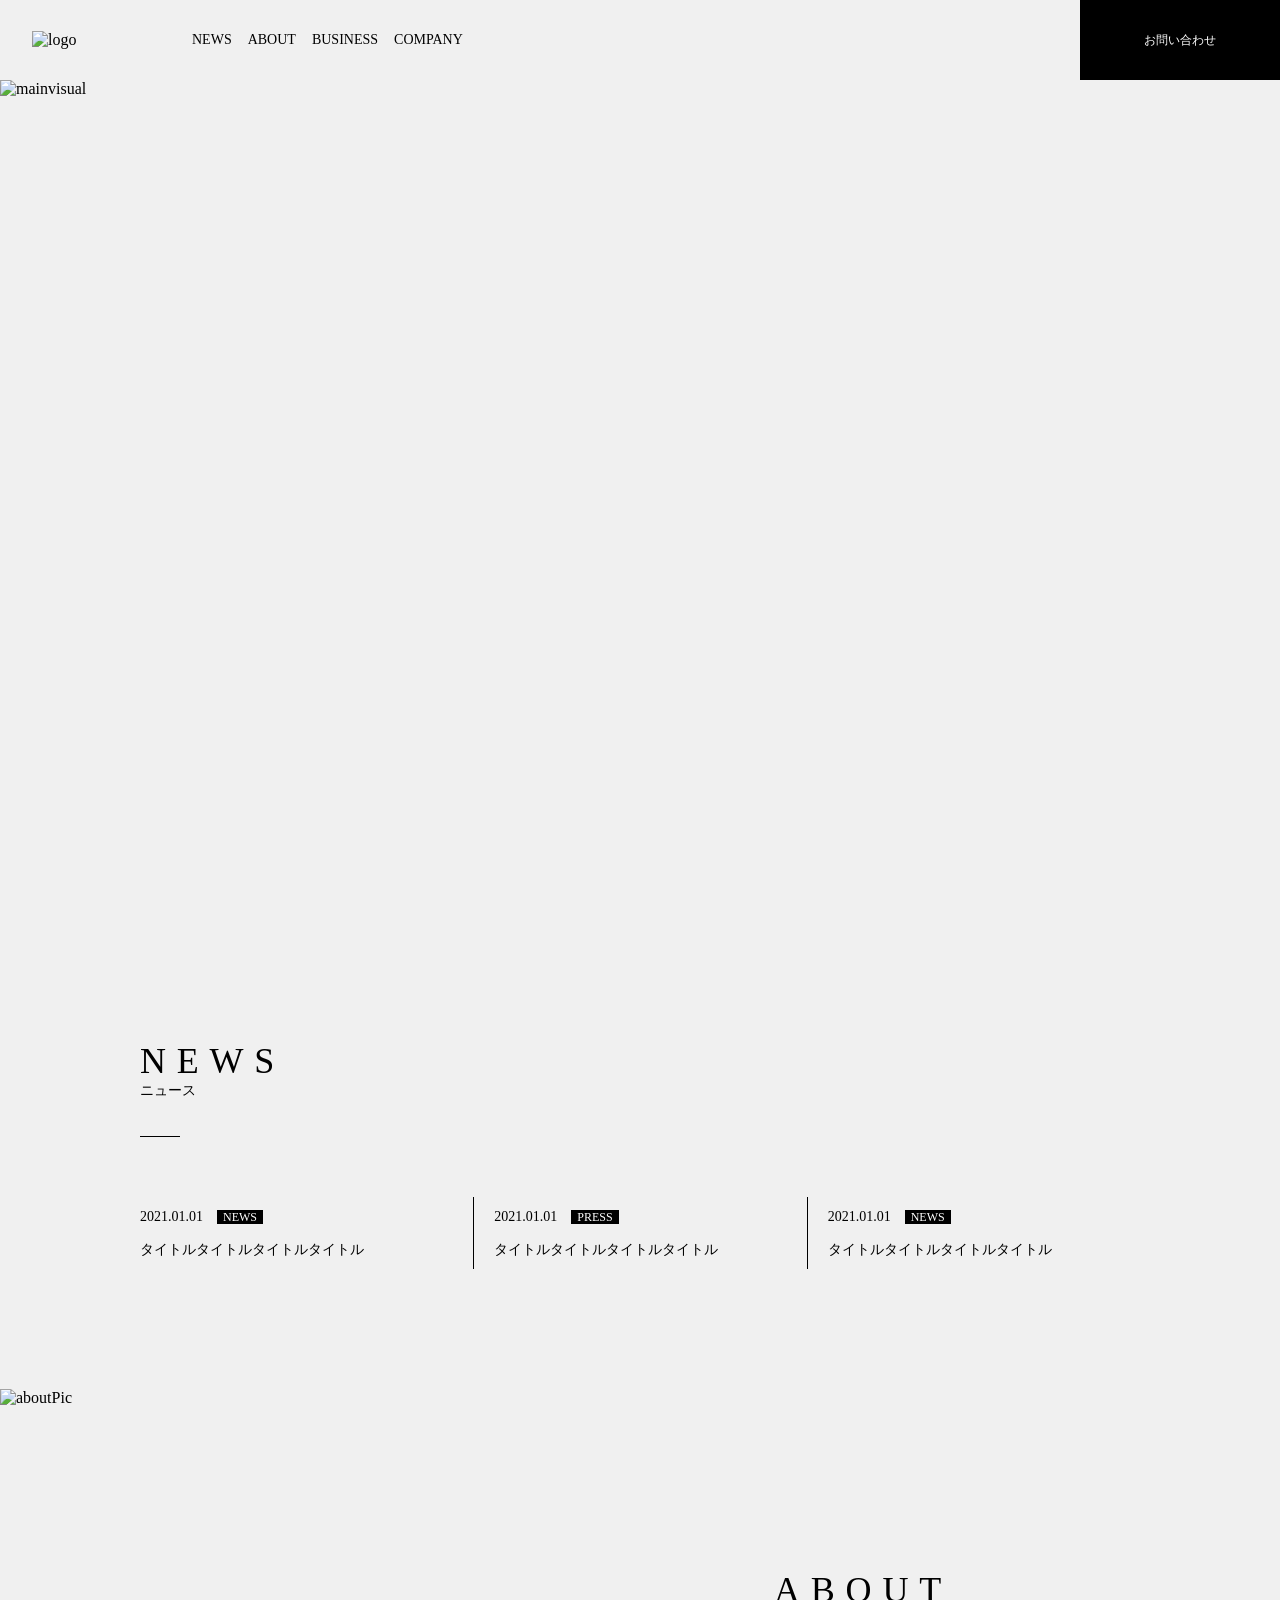
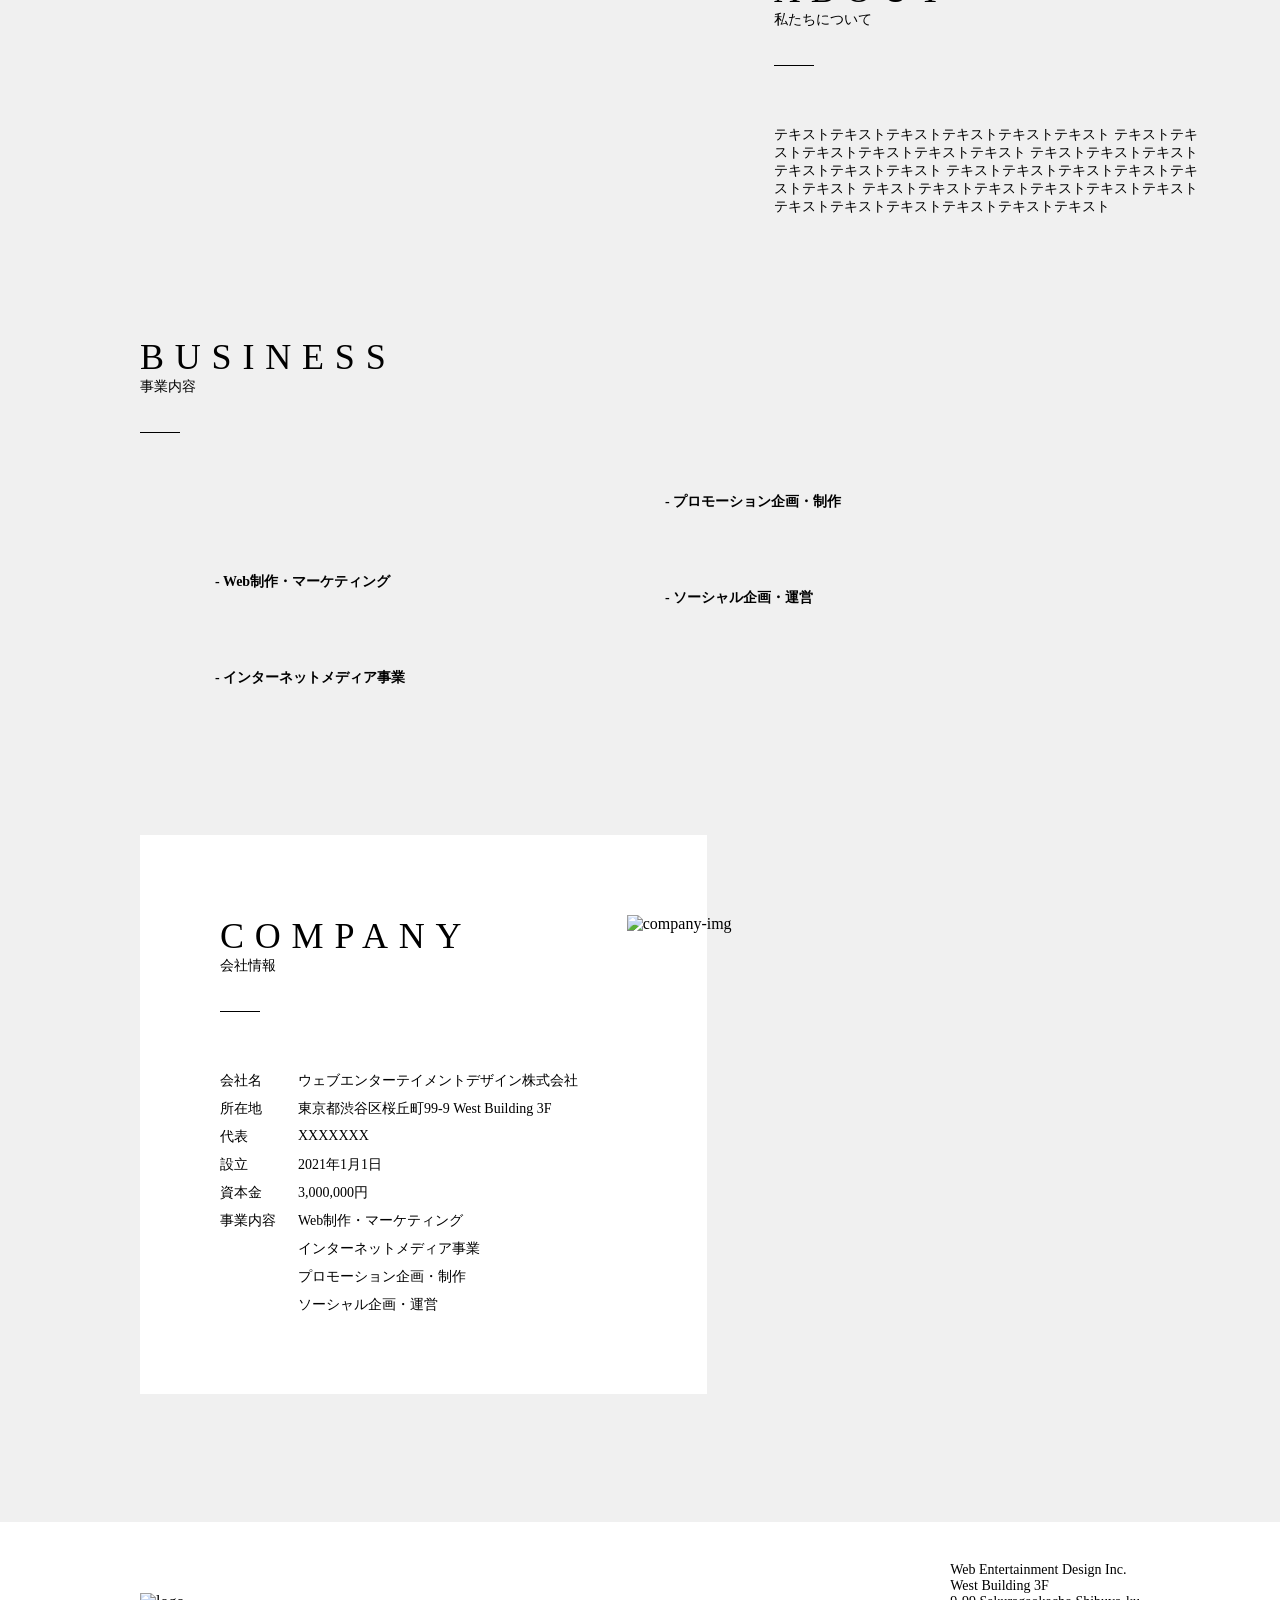
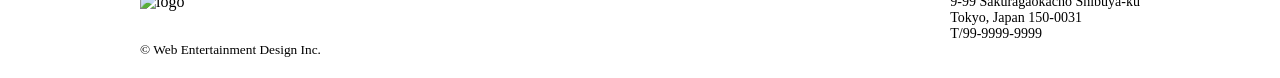
==== commit 5929c4e3: "refactor: HTMLタグの修正とタイトルのletter-spacing調整" ====
--- a/corporate-1column-vanilla/index.html
+++ b/corporate-1column-vanilla/index.html
@@ -36,7 +36,7 @@
 			<div class="list">
 				<ul>
 					<li>
-						<time class="date">2021.01.01</span>
+						<time class="date">2021.01.01</time>
 						<span class="category">NEWS</span>
 						<p class="content">タイトルタイトルタイトルタイトル</p>
 					</li>
--- a/corporate-1column-vanilla/style.css
+++ b/corporate-1column-vanilla/style.css
@@ -21,7 +21,7 @@
 		.en {
 			display: block;
 			font-size: 2.25rem;
-			letter-spacing: .36em;
+			letter-spacing: .3em;
 		}
 		.ja {
 			display: block;
@@ -295,10 +295,6 @@
 			height: 100%;
 			object-fit: cover;
 			vertical-align: bottom;
-			position: absolute;
-			top: 50%;
-			transform: translateY(-50%);
-			z-index: 1000;
 		}
 	}
 }
